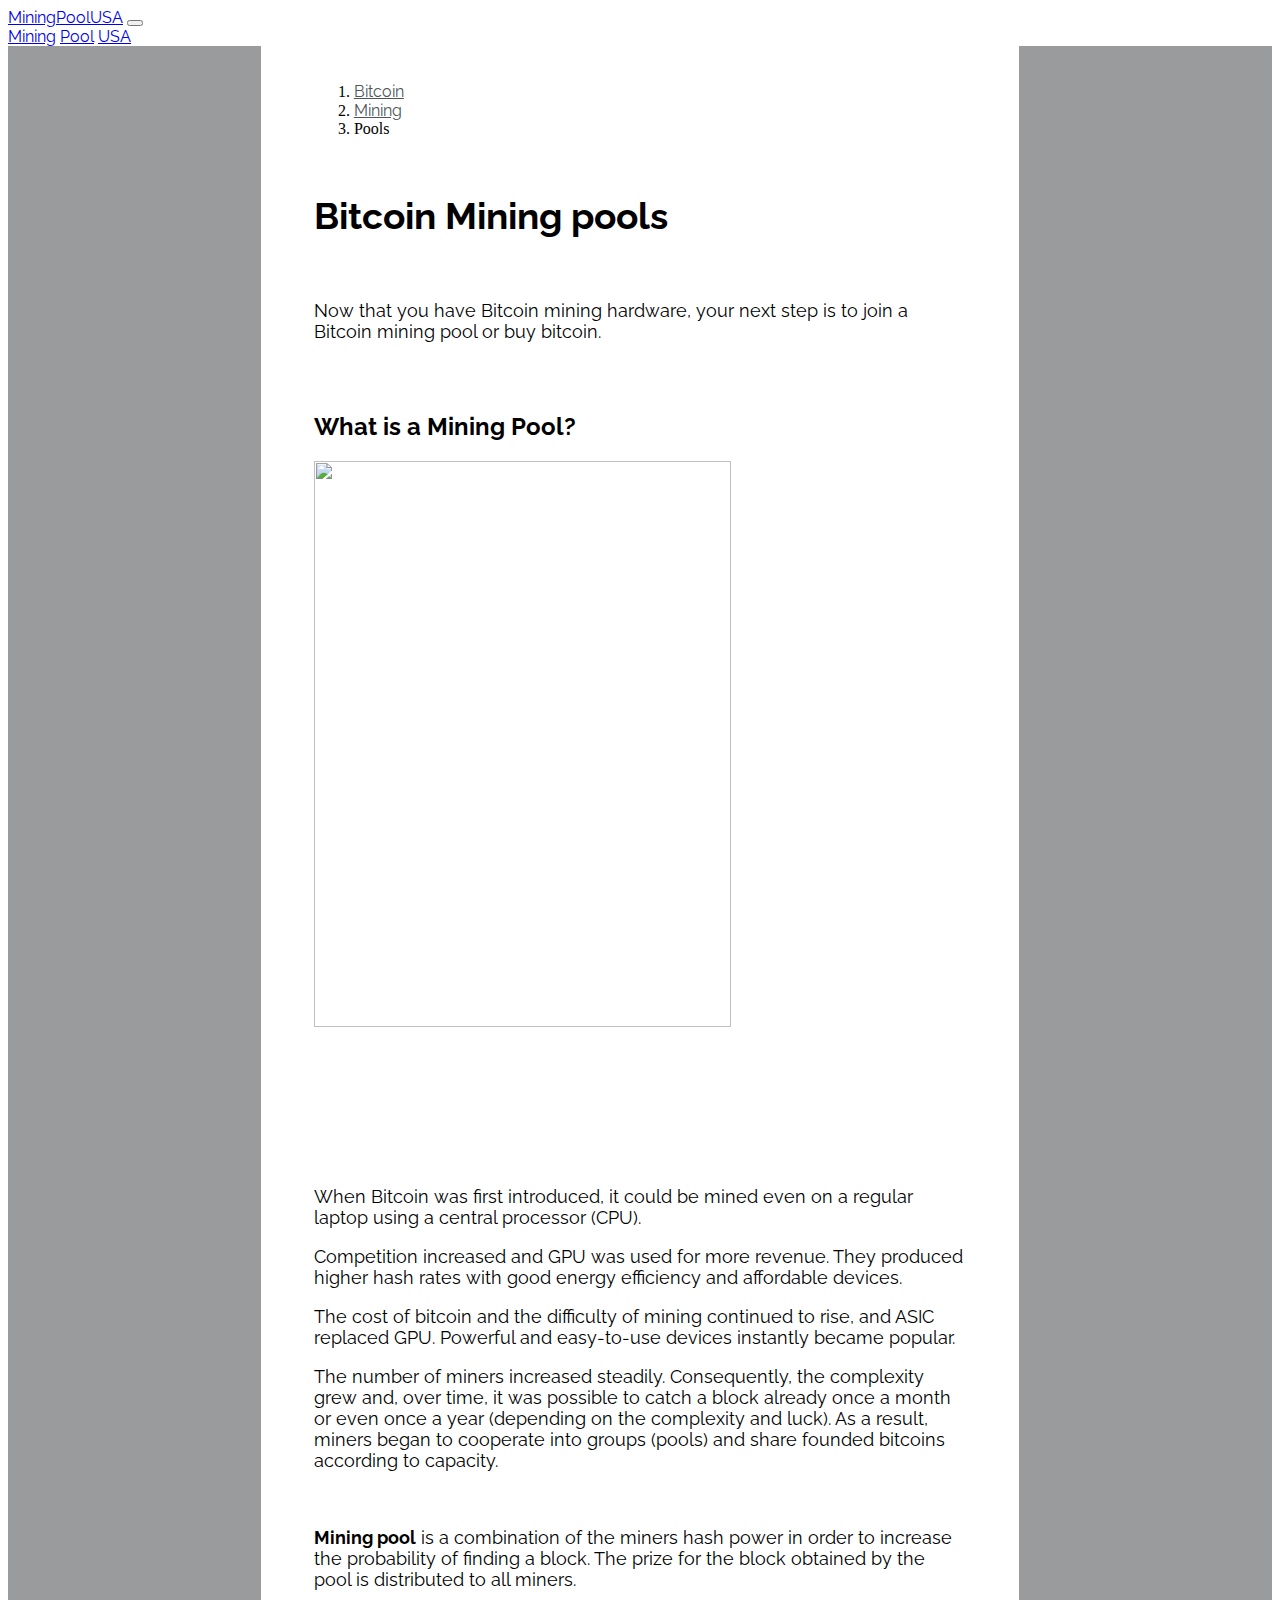
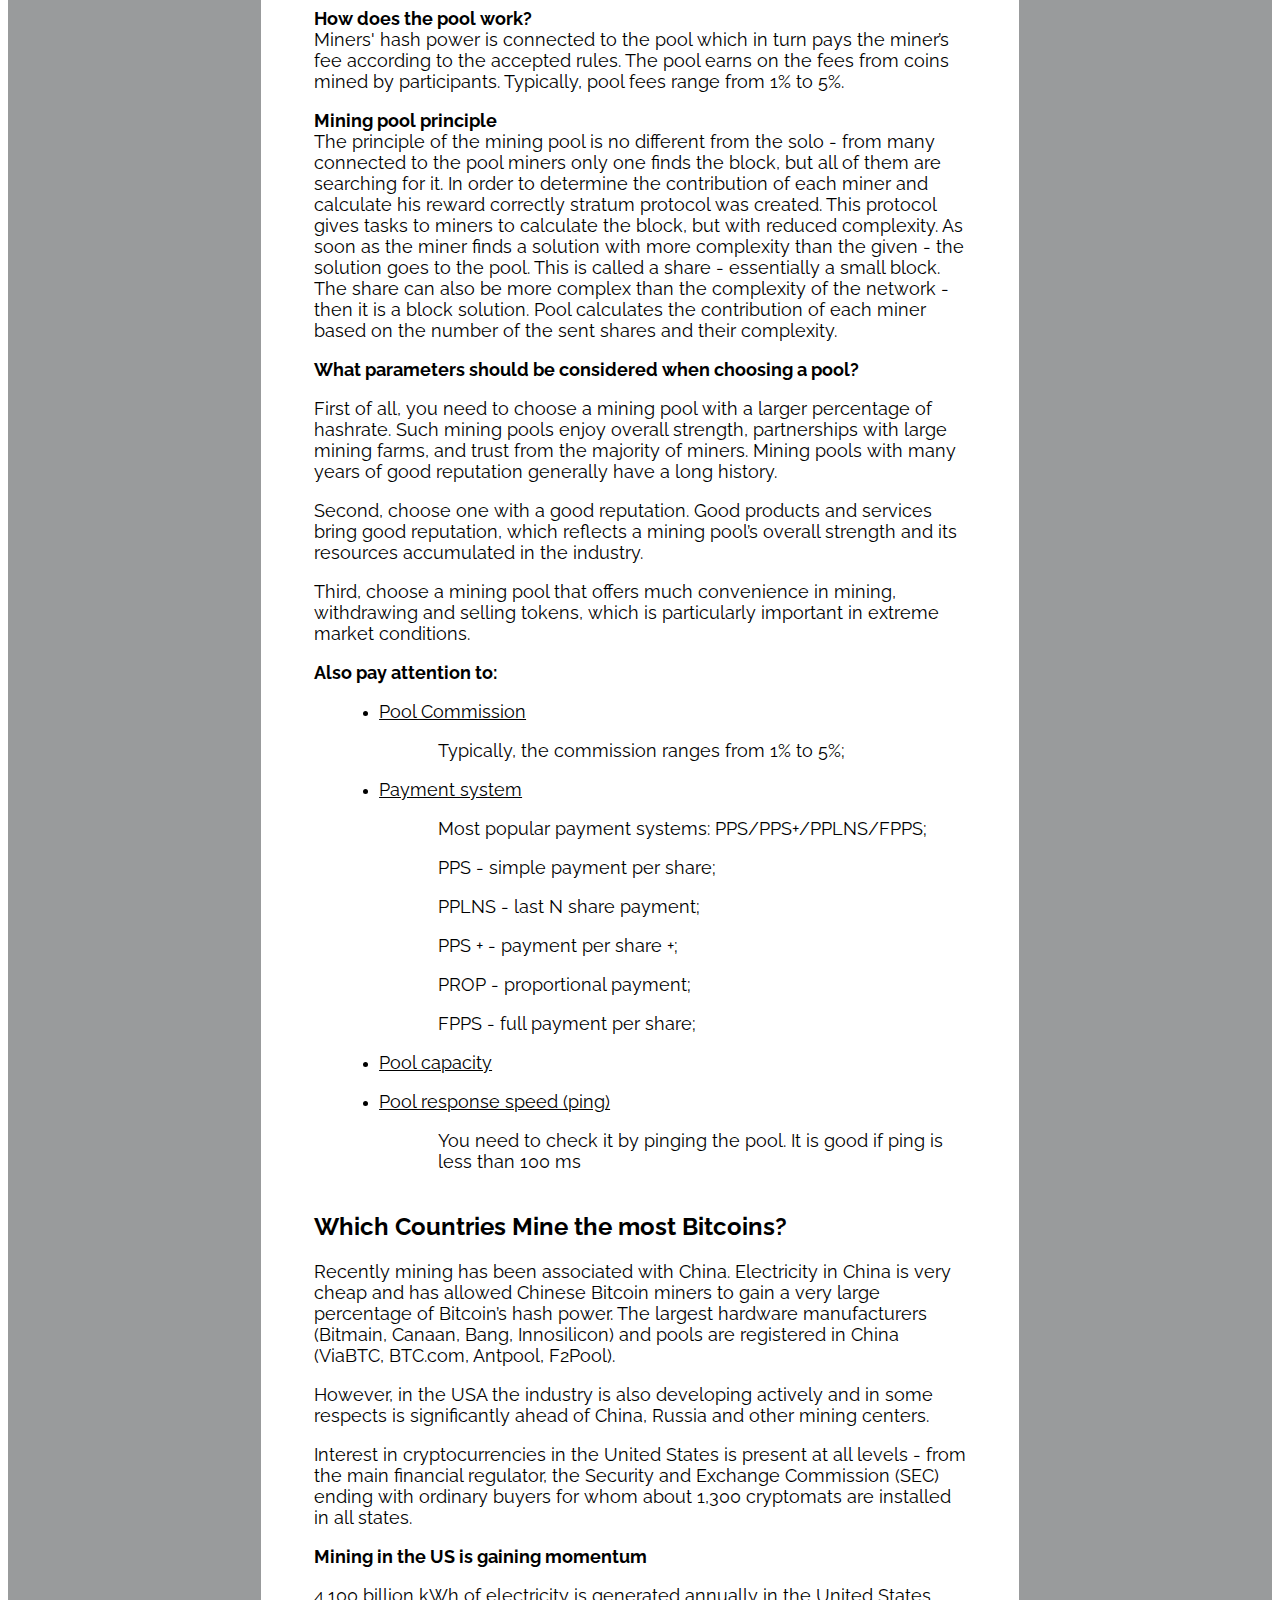
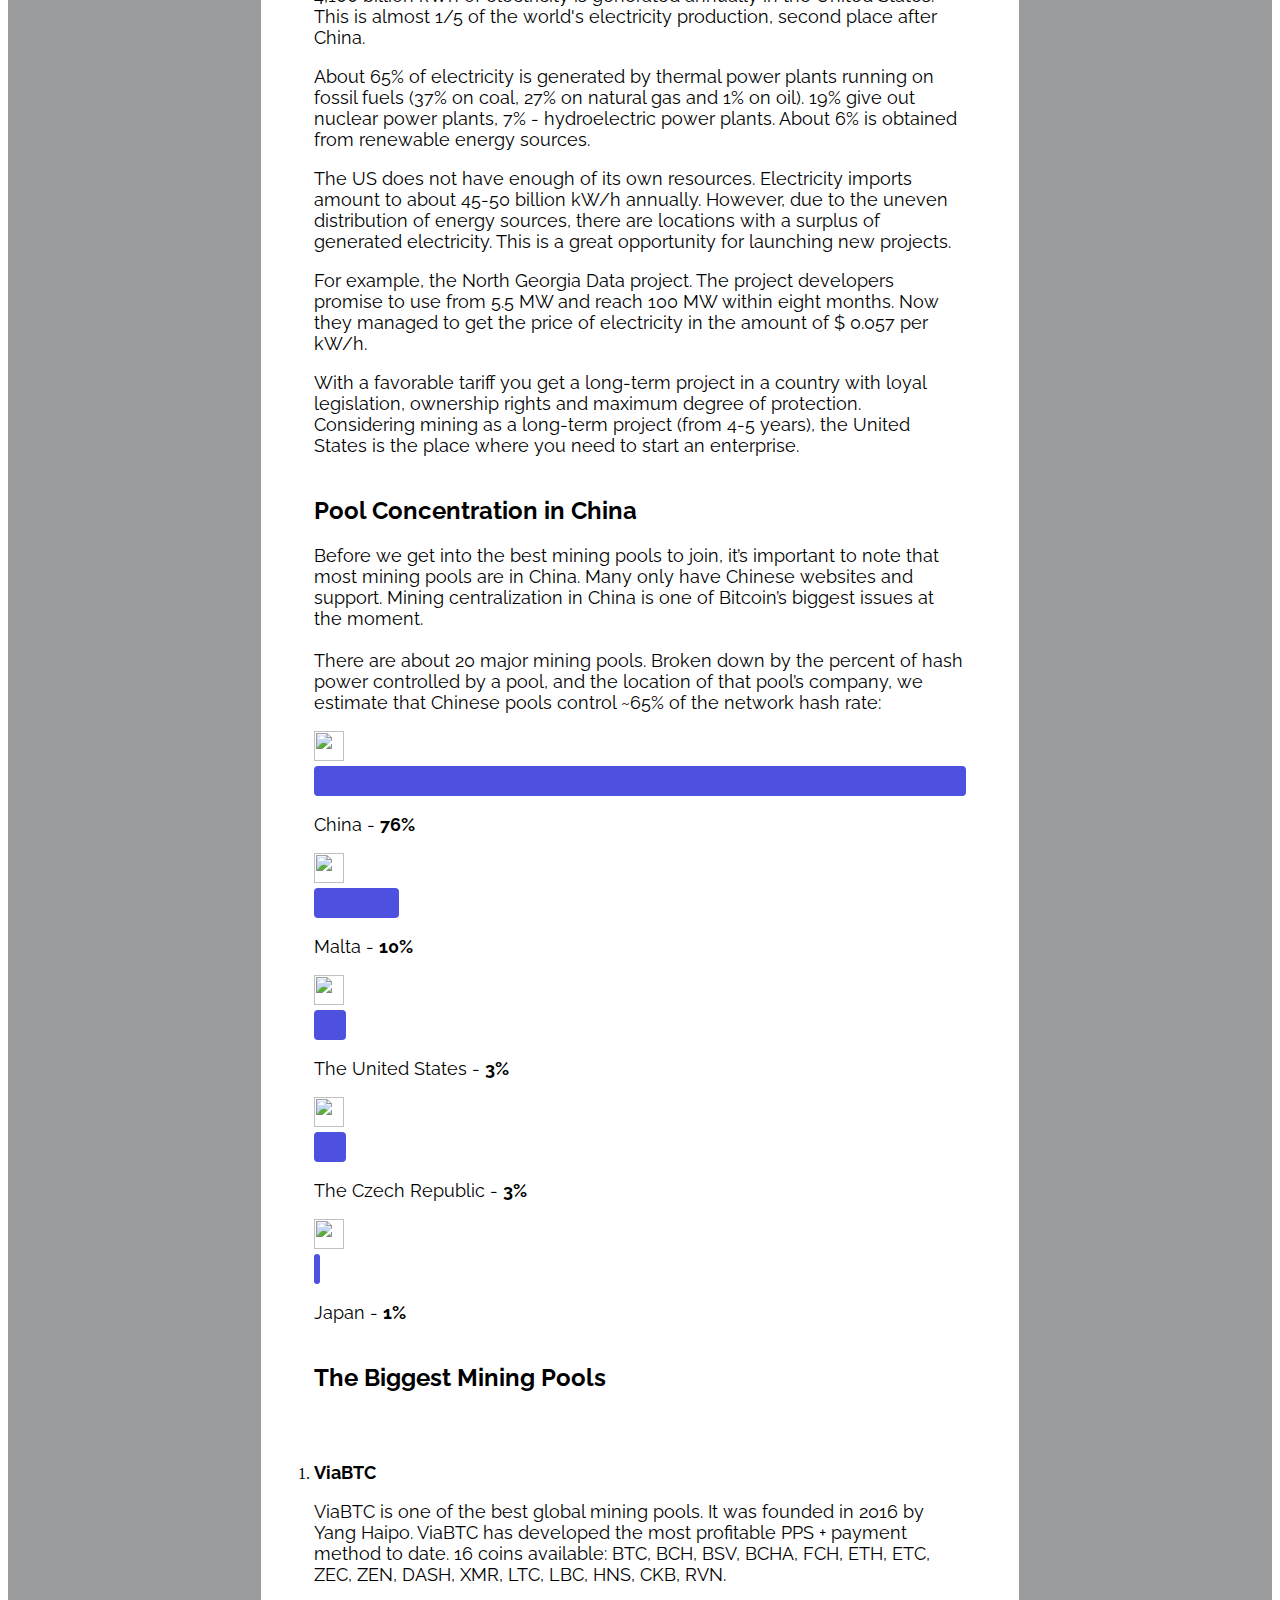
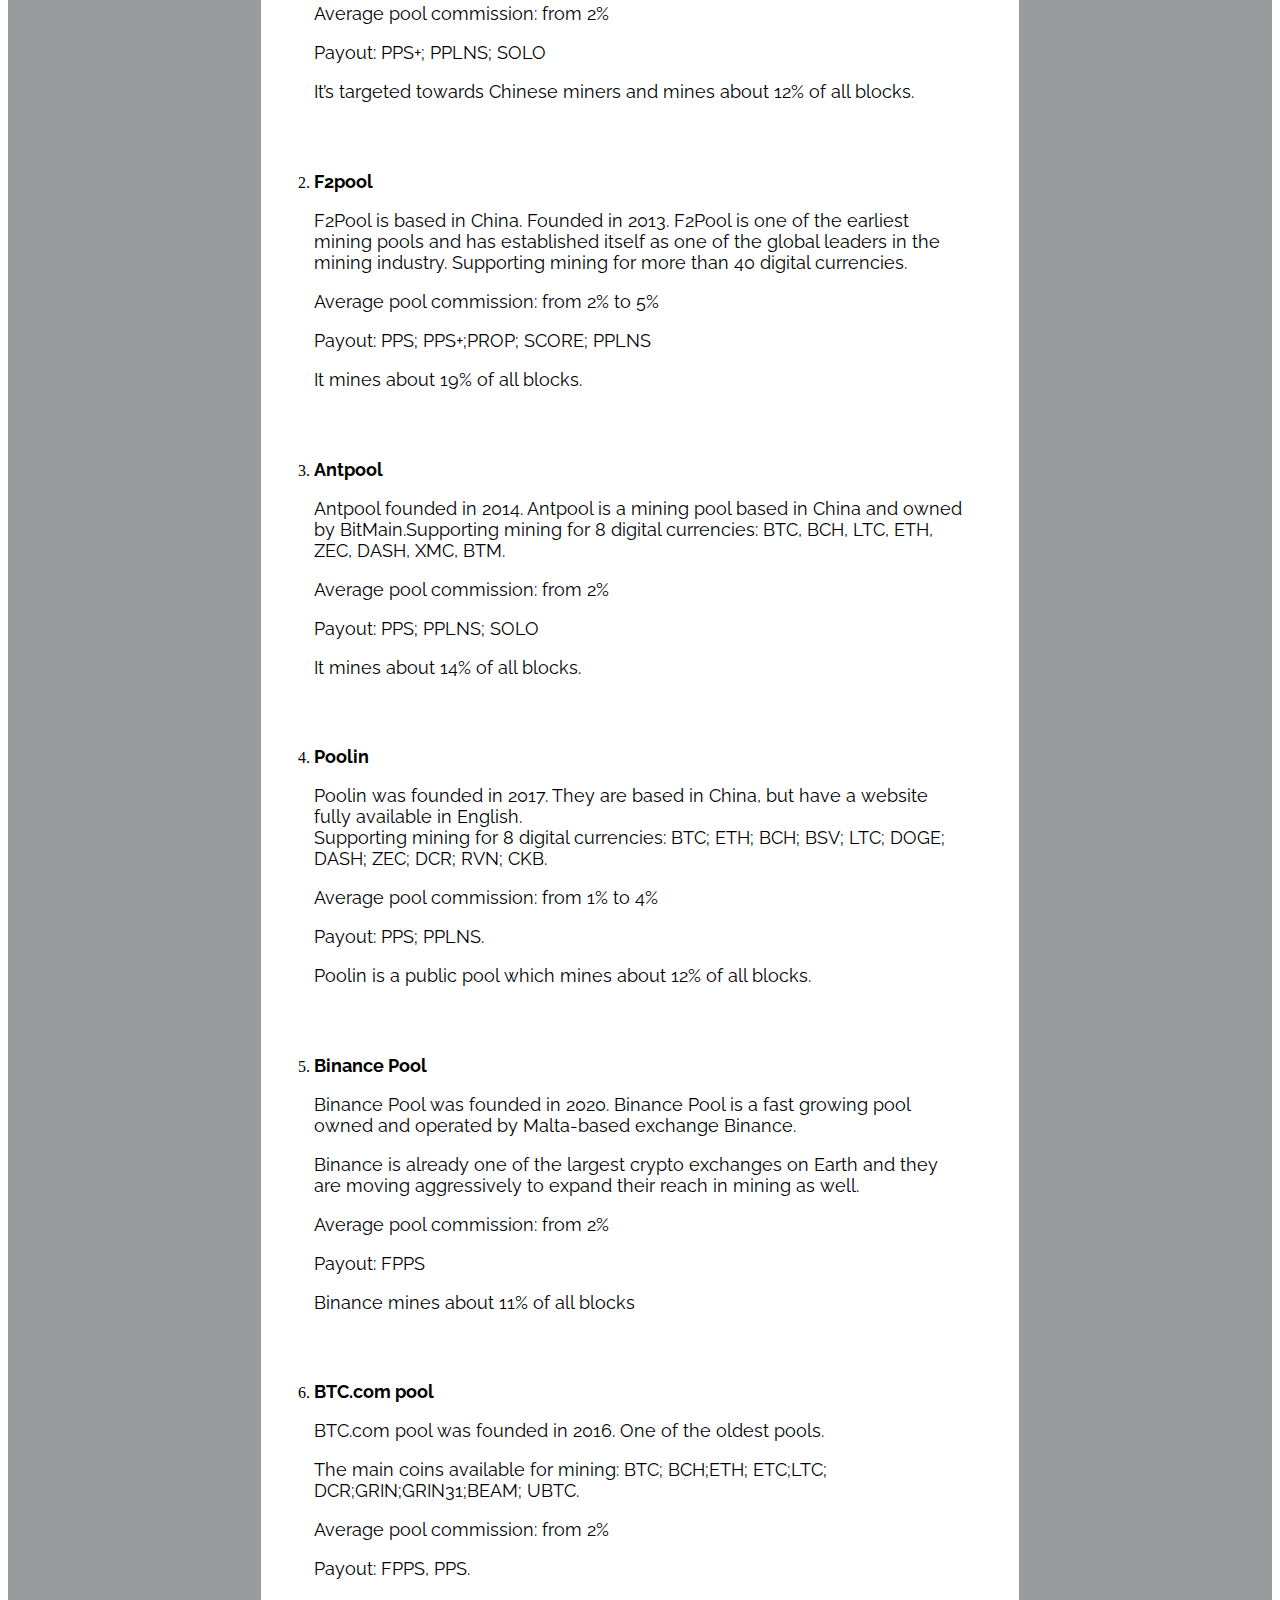
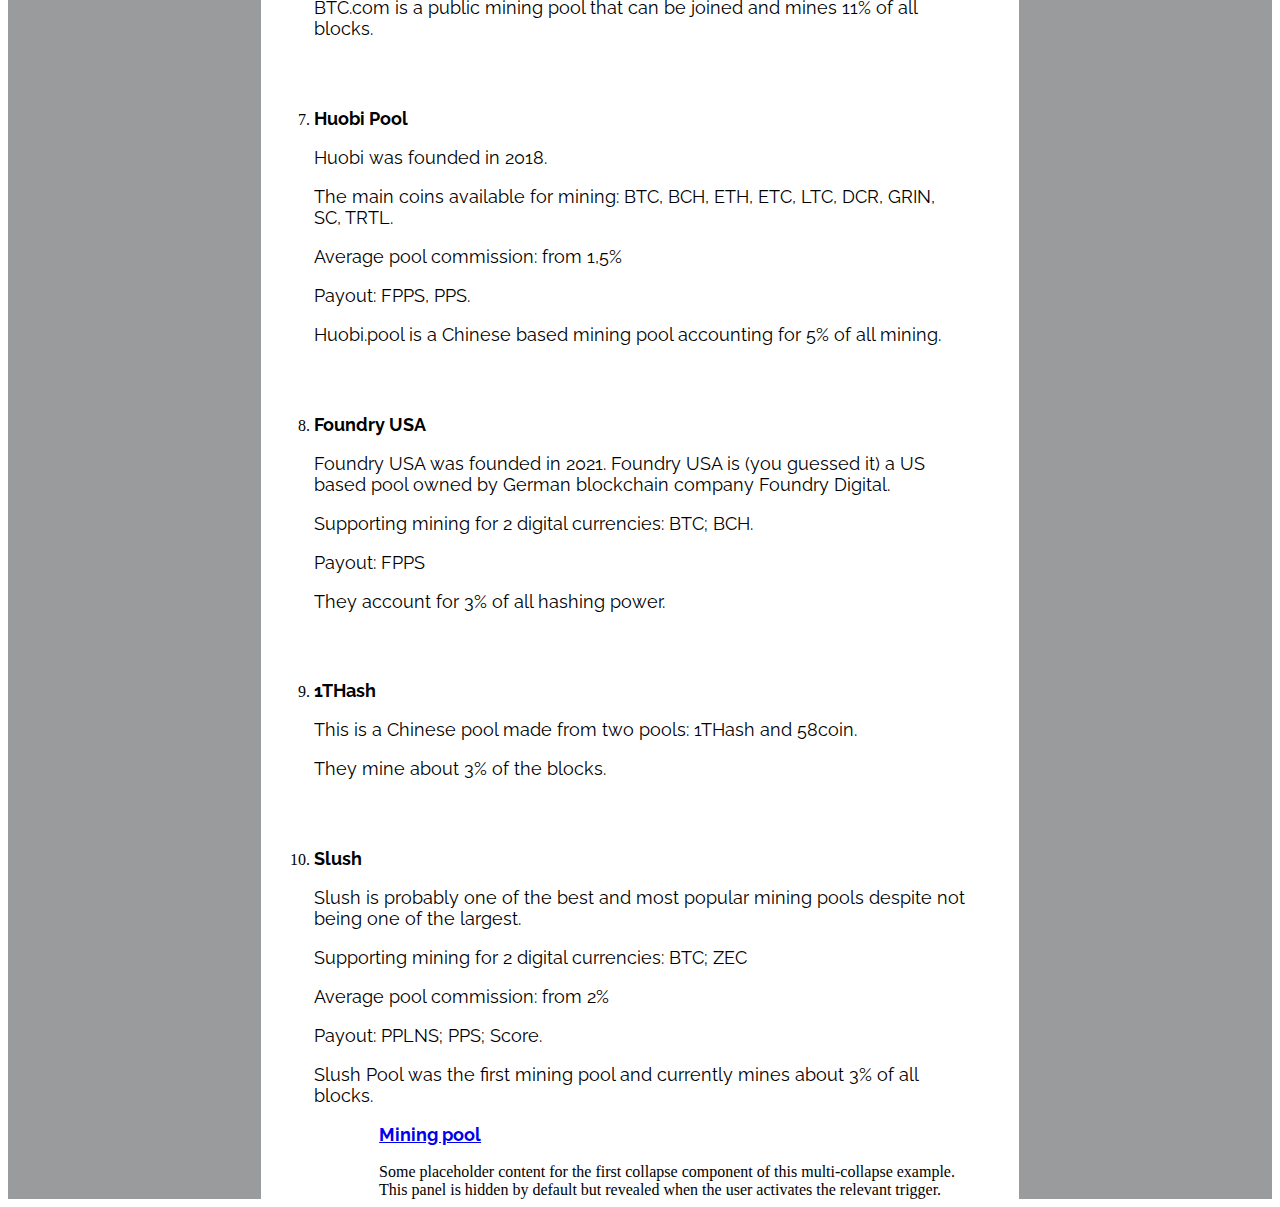
==== index.html @ 1d85d599 "first commit" ====
<html>
    <head> 
        <meta charset="utf-8"> 
        <meta http-equiv="X-UA-Compatible" content="IE=edge"> 
        <meta name="viewport" content="width=device-width, initial-scale=1"> 
        <link rel="canonical" href="https://www.buybitcoinworldwide.com/mining/pools/"> 
        <link rel="shortcut icon" href="/favicon.ico"> 
        <link href="https://cdn.jsdelivr.net/npm/bootstrap@5.0.0-beta3/dist/css/bootstrap.min.css" rel="stylesheet" integrity="sha384-eOJMYsd53ii+scO/bJGFsiCZc+5NDVN2yr8+0RDqr0Ql0h+rP48ckxlpbzKgwra6" crossorigin="anonymous">
        <!-- <link rel="preload" type="text/css" href="/css/proxima.css" as="style"> -->
        <!-- <link rel="preconnect" href="https://www.google-analytics.com">  -->
        <!-- <link rel="preconnect" href="https://www.googletagmanager.com/">  -->
        <title>9 Best Bitcoin Mining Pools: Legit Sites (2021 Companies)</title>
        <meta name="description" content="This is a complete guide to mining pools. Learn about the best mining pools and how they work in this in-depth post."> 
        <!-- <link rel="alternate" hreflang="en" href="/mining/pools/">  -->
        <link rel="stylesheet" type="text/css" href="css/style.css"> 
        <!-- <link rel="stylesheet" type="text/css" href="css/chart.css"> -->
        <script type="text/javascript">
          function get_data() {
            var req = new XMLHttpRequest();
            req.open('GET', 'https://www.btc.com/block?date=2021-05-17', false);
            req.send(null);
            if(req.status == 200) {
              var data = JSON.parse(req.responseText);
              alert(data);
            }
            document.getElementById("demo").innerHTML = data; 
          }
        </script> 
    </head>
    <body>
        
        <nav class="navbar navbar-expand-lg navbar-dark bg-dark">
            <div class="container navbar-wrapper">
              <a class="navbar-brand" href="#">MiningPoolUSA</a>
              <button class="navbar-toggler" type="button" data-bs-toggle="collapse" data-bs-target="#navbarNavAltMarkup" aria-controls="navbarNavAltMarkup" aria-expanded="false" aria-label="Toggle navigation">
                <span class="navbar-toggler-icon"></span>
              </button>
              <div class="collapse navbar-collapse" id="navbarNavAltMarkup">
                <div class="navbar-nav">
                  <a class="nav-link active" aria-current="page" href="#">Mining</a>
                  <a class="nav-link" href="#">Pool</a>
                  <a class="nav-link" href="#">USA</a>
                </div>
              </div>
            </div>
          </nav>
          <div class="main-wrapper">
          <div class="container content-wrapper">
              <div class="row">
                <nav aria-label="breadcrumb" class="main-breadcrumb">
                    <ol class="breadcrumb">
                      <li class="breadcrumb-item"><a href="#">Bitcoin</a></li>
                      <li class="breadcrumb-item"><a href="#">Mining</a></li>
                      <li class="breadcrumb-item active" aria-current="page">Pools</li>
                    </ol>
                  </nav>
              </div>
              <div class="row">
                  <div class="col-7">
                    <h1 id="main-h1">Bitcoin Mining pools</h1>
                    <p style="padding-top: 10px;" id="demo"></p>
                    <p style="padding-top: 10px;">Now that you have Bitcoin mining hardware, your next step is to join a Bitcoin mining pool or buy bitcoin.</p>
                    <h2 style="padding-top: 50px;">What is a Mining Pool?</h2>
                  </div>
                  <div class="col-5">
                    <img src="img/Vector-Smart-Object.webp"  width="80%" style="vertical-align: middle" alt="">
                  </div>
              </div>
              <div class="row">
                  <div class="col-12">

                      <p>When Bitcoin was first introduced, it could be mined even on a regular laptop using a central processor (CPU).</p>
                      <p>Competition increased and GPU was used for more revenue. They produced higher hash rates with good energy efficiency and affordable devices.</p>
                      <p>The cost of bitcoin and the difficulty of mining continued to rise, and ASIC replaced GPU. Powerful and easy-to-use devices instantly became popular.</p>
                      <p>The number of miners increased steadily. Consequently, the complexity grew and, over time, it was possible to catch a block already once a month or even once a year (depending on the complexity and luck). As a result, miners began to cooperate into groups (pools) and share founded bitcoins according to capacity. </p>  
                  </div>
              </div>

     <div class="row" style="padding-top: 20px;">
       <div class="col-12">
         <p><b>Mining pool</b> is a combination of the miners  hash power in order to increase the probability of finding a block. The prize for the block obtained by the pool is distributed to all miners.</p>
         <p><b>How does the pool work?</b><br> Miners' hash power is connected to the pool which in turn pays the miner’s fee according to the accepted rules.
          The pool earns on the fees from coins mined by participants. Typically, pool fees range from 1% to 5%.</p>
         <p><b>Mining pool principle</b><br>The principle of the mining pool is no different from the solo - from many connected to the pool miners only one finds the block, but all of them are searching for it. In order to determine the contribution of each miner and calculate his reward correctly stratum protocol was created. This protocol gives tasks to miners to calculate the block, but with reduced complexity. As soon as the miner finds a solution with more complexity than the given - the solution goes to the pool. This is called a share - essentially a small block. The share can also be more complex than the complexity of the network - then it is a block solution. Pool calculates the contribution of each miner based on the number of the sent shares and their complexity.</p>
        <p><b>What parameters should be considered when choosing a pool?</b></p>
        <p>First of all, you need to choose a mining pool with a larger percentage of hashrate. Such mining pools enjoy overall strength, partnerships with large mining farms, and trust from the majority of miners. Mining pools with many years of good reputation generally have a long history.</p>
        <p>Second, choose one with a good reputation. Good products and services bring good reputation, which reflects a mining pool’s overall strength and its resources accumulated in the industry.</p>
        <p>Third, choose a mining pool that offers much convenience in mining, withdrawing and selling tokens, which is particularly important in extreme market conditions.</p>
        <p><b>Аlso pay attention to:</b></p>
        <ul class="faq-1">
          <li>
            <p><u>Pool Commission</u></p>
            <p class="faq-answer">Typically, the commission ranges from 1% to 5%;</p>
          </li>
          <li>
            <p> <u>Payment system</u> </p>
            <p class="faq-answer">Most popular payment systems: PPS/PPS+/PPLNS/FPPS;</p>
            <p class="faq-answer">PPS - simple payment per share;</p>
            <p class="faq-answer">PPLNS - last N share payment;</p>
            <p class="faq-answer">PPS + - payment per share +;</p>
            <p class="faq-answer">PROP - proportional payment;</p>
            <p class="faq-answer">FPPS - full payment per share;</p>
          </li>
          <li>
            <p><u>Pool capacity</u></p>
          </li>
          <li>
            <p><u>Pool response speed (ping)</u></p>
            <p class="faq-answer"> You need to check it by pinging the pool. It is good if ping is less than 100 ms</p>
          </li>
        </ul>
      </div>
     </div>
     <div class="container">
      <div class="row">
        <h2>Which Countries Mine the most Bitcoins?</h2>
        <p>Recently mining has been associated with China.
          Electricity in China is very cheap and has allowed Chinese Bitcoin miners to gain a very large percentage of Bitcoin’s hash power.
          The largest hardware manufacturers (Bitmain, Canaan, Bang, Innosilicon) and pools are registered in China (ViaBTC, BTC.com, Antpool, F2Pool).</p>
        <p>However, in the USA the industry is also developing actively and in some respects is significantly ahead of China, Russia and other mining centers.</p>
        <p>Interest in cryptocurrencies in the United States is present at all levels - from the main financial regulator, the Security and Exchange Commission (SEC) ending with ordinary buyers for whom about 1,300 cryptomats are installed in all states.</p>
        <p><b>Mining in the US is gaining momentum</b></p>
        <p>4,100 billion kWh of electricity is generated annually in the United States. This is almost 1/5 of the world's electricity production, second place after China.</p>
        <p>About 65% of electricity is generated by thermal power plants running on fossil fuels (37% on coal, 27% on natural gas and 1% on oil). 19% give out nuclear power plants, 7% - hydroelectric power plants. About 6% is obtained from renewable energy sources.</p>
        <p>The US does not have enough of its own resources. Electricity imports amount to about 45-50 billion kW/h annually. However, due to the uneven distribution of energy sources, there are locations with a surplus of generated electricity. This is a great opportunity for launching new projects.</p>
        <p>For example, the North Georgia Data project. The project developers promise to use from 5.5 MW and reach 100 MW within eight months. Now they managed to get the price of electricity in the amount of $ 0.057 per kW/h.</p>
        <p>With a favorable tariff you get a long-term project in a country with loyal legislation, ownership rights and maximum degree of protection. Considering mining as a long-term project (from 4-5 years), the United States is the place where you need to start an enterprise.</p>
      </div>
    </div>
     <div class="row">
      <h2>Pool Concentration in China</h2>
                  <p>Before we get into the best mining pools to join, it’s important to note that most mining pools are in China. Many only have Chinese websites and support. Mining centralization in China is one of Bitcoin’s biggest issues at the moment.
                      <br><br>
                      There are about 20 major mining pools. Broken down by the percent of hash power controlled by a pool, and the location of that pool’s company, we estimate that Chinese pools control ~65% of the network hash rate:  
        <div class="container pool-location-chart" >
        <div class="row chart-row">
            <div class="col-1"><img src="img/china.svg" alt=""></div>
            <div class="col-9"  ></div>
            <div class="col-2"><p>China - <b>76%</b></p></div>
        </div>
        <div class="row  chart-row">
          <div class="col-1"><img src="img/malta.svg" alt=""></div>
          <div class="col-9 ch-w-10"  ></div>
          <div class="col-2"><p>Malta - <b>10%</b></p></div>
      </div>
      <div class="row  chart-row">
          <div class="col-1"><img src="img/united-states.svg" alt=""></div>
          <div class="col-9  ch-w-3"  ></div>
          <div class="col-4"><p>The United States - <b>3%</b></p></div>
      </div>
      <div class="row  chart-row">
          <div class="col-1"><img src="img/czech-republic.svg" alt=""></div>
          <div class="col-9  ch-w-3"  ></div>
          <div class="col-4"><p>The Czech Republic - <b>3%</b></p></div>
      </div>
      <div class="row  chart-row">
          <div class="col-1"><img id="inc-flag" src="img/japan.svg" alt=""></div>
          <div class="col-9  ch-w-1"  ></div>
          <div class="col-2"><p>Japan - <b>1%</b></p></div>
      </div>
      </div>
    </div>
    <div class="container all-pools">
      <div class="row">
        <div class="col-12">
          <h2>The Biggest Mining Pools</h2>
          <ul>
            <li class="via_pool">
              <p><b>ViaBTC</b></p>
              <p>ViaBTC is one of the best global mining pools. It was founded in 2016 by Yang Haipo. ViaBTC has developed the most profitable PPS + payment method to date. 16 coins available: BTC, BCH, BSV, BCHA, FCH, ETH, ETC, ZEC, ZEN, DASH, XMR, LTC, LBC, HNS, CKB, RVN.</p>
              <p>Average pool commission: from 2%</p>
              <p>Payout: PPS+; PPLNS; SOLO</p>
              <p>It’s targeted towards Chinese miners and mines about 12% of all blocks.</p>
            </li>
            <li class="f2_pool"> 
              <p><b>F2pool</b></p>
              <p>F2Pool is based in China. Founded in 2013. F2Pool is one of the earliest mining pools and has established itself as one of the global leaders in the mining industry. Supporting mining for more than 40 digital currencies. </p>
              <p>Average pool commission: from 2% to 5%</p>
              <p>Payout: PPS; PPS+;PROP; SCORE; PPLNS</p>
              <p>It mines about 19% of all blocks.</p>
            </li>
            <li class="ant_pool">
              <p><b>Antpool</b></p>
              <p>Antpool founded in 2014.  Antpool is a mining pool based in China and owned by BitMain.Supporting mining for 8 digital currencies: BTC, BCH, LTC, ETH, ZEC, DASH, XMC, BTM. </p>
              <p>Average pool commission: from 2%</p>
              <p>Payout: PPS; PPLNS; SOLO</p>
              <p>It mines about 14% of all blocks.</p>
            </li>
            <li class="poolin_pool">
              <p><b>Poolin </b></p>
              <p>Poolin was founded in 2017. They are based in China, but have a website fully available in English.<br>Supporting mining for 8 digital currencies: BTC; ETH; BCH; BSV; LTC; DOGE; DASH; ZEC; DCR; RVN; CKB.</p>
              <p>Average pool commission: from 1% to 4%</p>
              <p>Payout: PPS; PPLNS.</p>
              <p>Poolin is a public pool which mines about 12% of all blocks.</p>
            </li>
          <li class="binance_pool">
              <p><b>Binance Pool </b></p>
              <p>Binance Pool was founded in 2020. Binance Pool is a fast growing pool owned and operated by Malta-based exchange Binance.</p>
              <p>Binance is already one of the largest crypto exchanges on Earth and they are moving aggressively to expand their reach in mining as well.</p>
              <p>Average pool commission: from 2%</p>
              <p>Payout: FPPS</p>
              <p>Binance mines about 11% of all blocks</p>
            </li>
            <li class="btcom_pool">
              <p><b>BTC.com pool</b></p>
              <p>BTC.com pool was founded in 2016. One of the oldest pools.</p>
              <p>The main coins available for mining: BTC; BCH;ETH; ETC;LTC; DCR;GRIN;GRIN31;BEAM; UBTC.</p>
              <p>Average pool commission: from 2%</p>
              <p>Payout: FPPS, PPS.</p>
              <p>BTC.com is a public mining pool that can be joined and mines 11% of all blocks.</p>
            </li>
            <li class="huobi_pool">
              <p><b>Huobi Pool </b></p>
              <p>Huobi was founded in 2018.</p>
              <p>The main coins available for mining:  BTC, BCH, ETH, ETC, LTC,  DCR,  GRIN, SC, TRTL.</p>
              <p>Average pool commission: from 1,5%</p>
              <p>Payout: FPPS, PPS.</p>
              <p>Huobi.pool is a Chinese based mining pool accounting for 5% of all mining.</p>
            </li>
            <li class="foundary_pool">
              <p><b>Foundry USA</b></p>
              <p>Foundry USA was founded in 2021.  Foundry USA is (you guessed it) a US based pool owned by German blockchain company Foundry Digital.</p>
              <p>Supporting mining for 2 digital currencies: BTC; BCH.</p>
              <p>Payout: FPPS</p>
              <p>They account for 3% of all hashing power.</p>
            </li>
            <li class="1thash_pool">
              <p><b>1THash </b></p>
              <p>This is a Chinese pool made from two pools: 1THash and 58coin.</p>
              <p>They mine about 3% of the blocks.</p>
            </li>
            <li class="slash_pool">
              <p><b>Slush </b></p>
              <p>Slush is probably one of the best and most popular mining pools despite not being one of the largest.</p>
              <p>Supporting mining for 2 digital currencies: BTC; ZEC</p>
              <p>Average pool commission: from 2%</p>
              <p>Payout: PPLNS; PPS; Score.</p>
              <p>Slush Pool was the first mining pool and currently mines about 3% of all blocks.</p>
            </li>
          </ul>
        </div>
      </div>
    </div>

     <div class="container">
      <div class="row faq-1">
          <p>
              <a class="toggler text-left" style="width: 100%;"  data-bs-toggle="collapse" href="#multiCollapseExample1" role="button" aria-expanded="false" aria-controls="multiCollapseExample1"><b>Mining pool</b></a>
            </p>
            <div class="row">
              <div class="col">
                <div class="collapse multi-collapse" id="multiCollapseExample1">
                  <div class="card card-body">
                    Some placeholder content for the first collapse component of this multi-collapse example. This panel is hidden by default but revealed when the user activates the relevant trigger.
                  </div>
                </div>
              </div>
            </div>
      </div>
  </div>
          </div>
        </div>
        <script src="https://cdn.jsdelivr.net/npm/bootstrap@5.0.0-beta3/dist/js/bootstrap.bundle.min.js" integrity="sha384-JEW9xMcG8R+pH31jmWH6WWP0WintQrMb4s7ZOdauHnUtxwoG2vI5DkLtS3qm9Ekf" crossorigin="anonymous"></script>
    </body>
</html>
---- css/style.css ----
@font-face {
    font-family: Raleway; /* Имя шрифта */
    src: url(/fonts/Raleway-VariableFont_wght.ttf); /* Путь к файлу со шрифтом */
   }
   h1, h2, h3, a, p  {
    font-family: Raleway;
   }
h2 {
    padding-top: 20px;
}
.content-wrapper p {
	font-size: 18px;
}
.main-wrapper {
    background-color: #999b9c;
    padding-left: 20%;
    padding-right: 20%;
}
#main-h1 {
	font-size: 2.3rem;
}
.content-wrapper {
    padding-left: 7%;
    padding-right: 7%;
    background-color: white;
}
.main-breadcrumb {
    padding-top: 20px;
    padding-bottom: 15px;
}
.breadcrumb-item > a {
    color: #4f565a
}
.chart-row{
    margin-bottom: 10px;
}

.ch-w-10 {
    width: 13%;
}
.ch-w-3 {
    width: 5%;
}
.ch-w-1 {
    width: 1%;
}
.all-pools li {
	padding-top: 5%;
	list-style: decimal;
}
.chart-row .col-9 {
    border-radius: 4px;
    height: 30px;
    background-color: #4e50df;
    margin-top: 5px;
}
.chart-row img {
    width: 30px;
}

.faq-1 .toggler a {
	text-decoration: none;
	color: black;

}
.faq-1{
	margin-left: 10%;
}

.faq-1 .faq-answer {
	margin-left: 10%;
}
@import url(https://fonts.googleapis.com/css?family=Ubuntu:400,700);
* {
  -webkit-box-sizing: border-box;
  -moz-box-sizing: border-box;
  box-sizing: border-box;  
}

ul {
	margin: 0;
	padding-left: 0;
}

.titular {
display: block;
line-height: 60px;
margin: 0;
text-align: center;
border-top-left-radius: 5px;
border-top-right-radius: 5px;
}
.horizontal-list {
	margin: 0;
	padding: 0;
	list-style-type: none;
}
	.horizontal-list li {
		float: left;
	}
		.block {
			margin: 25px 25px 0 0;
			background: #394264;
			border-radius: 5px;
      float: left;
      width: 300px;
      overflow: hidden;
		}
		/******************************************** LEFT CONTAINER *****************************************/
		.left-container {}
			.menu-box {
				height: 360px;
			}

			.donut-chart-block {
				overflow: hidden;
			}
				.donut-chart-block .titular {
					padding: 10px 0;
				}
				.os-percentages li {
					width: 75px;
					border-left: 1px solid #394264;
					text-align: center;					
					background: #50597b;
				}
					.os {
						margin: 0;
						padding: 10px 0 5px;
						font-size: 15px;		
					}
						.os.ios {
							border-top: 4px solid #e64c65;
						}
						.os.mac {
							border-top: 4px solid #11a8ab;
						}
						.os.linux {
							border-top: 4px solid #fcb150;
						}
						.os.win {
							border-top: 4px solid #4fc4f6;
						}
					.os-percentage {
						margin: 0;
						padding: 0 0 15px 10px;
						font-size: 25px;
					}
			.line-chart-block, .bar-chart-block {
				height: 400px;
			}
				.line-chart {
					height: 200px;
					background: #11a8ab;
				}
				.time-lenght {
					padding-top: 22px;
					padding-left: 38px;
          overflow: hidden;
				}
					.time-lenght-btn {
						display: block;
						width: 70px;
						line-height: 32px;
						background: #50597b;
						border-radius: 5px;
						font-size: 14px;
						text-align: center;
						margin-right: 5px;
						-webkit-transition: background .3s;
						transition: background .3s;
					}
						.time-lenght-btn:hover {
							text-decoration: none;
							background: #e64c65;
						}
				.month-data {
					padding-top: 28px;
				}
					.month-data p {
						display: inline-block;
						margin: 0;
						padding: 0 25px 15px;            
						font-size: 16px;
					}
						.month-data p:last-child {
							padding: 0 25px;
              float: right;
							font-size: 15px;
						}
						.increment {
							color: #e64c65;
						}

/******************************************
GRAFICO CIRCULAR PIE CHART
******************************************/
.donut-chart {
  position: relative;
	width: 200px;
  height: 200px;
	margin: 0 auto 2rem;
	border-radius: 100%
 }
p.center-date {
  background: #394264;
  position: absolute;
  text-align: center;
	font-size: 28px;
  top:0;left:0;bottom:0;right:0;
  width: 130px;
  height: 130px;
  margin: auto;
  border-radius: 50%;
  line-height: 35px;
  padding: 15% 0 0;
}
.center-date span.scnd-font-color {
 line-height: 0; 
}
.recorte {
    border-radius: 50%;
    clip: rect(0px, 200px, 200px, 100px);
    height: 100%;
    position: absolute;
    width: 100%;
  }
.quesito {
    border-radius: 50%;
    clip: rect(0px, 100px, 300px, 0px);
    height: 100%;
    position: absolute;
    width: 100%;
    font-family: monospace;
    font-size: 1.5rem;
  }
#porcion1 {
    transform: rotate(0deg);
  }

#porcion1 .quesito {
    background-color: #E64C65;
    transform: rotate(76deg);
  }
#porcion2 {
    transform: rotate(76deg);
  }
#porcion2 .quesito {
    background-color: #11A8AB;
    transform: rotate(140deg);
  }
#porcion3 {
    transform: rotate(215deg);
  }
#porcion3 .quesito {
    background-color: #4FC4F6;
    transform: rotate(113deg);
  }
#porcionFin {
    transform:rotate(-32deg);
  }
#porcionFin .quesito {
    background-color: #FCB150;
    transform: rotate(32deg);
  }
.nota-final {
  clear: both;
  color: #4FC4F6;
  font-size: 1rem;
  padding: 2rem 0;
}
.nota-final strong {
  color: #E64C65;
}
.nota-final a {
  color: #FCB150;
  font-size: inherit;
}
---- css/chart.css ----
body {
  overflow: hidden;
  font-size: 16px; }

.chart-wrapper {
  width: 100%;
  height: 100%;
  background-color: #0d0d0d;
  position: absolute; }

path {
  stroke: #0d0d0d;
  /* stroke-width: 5px; */
  cursor: pointer;
  transition: fill 250ms; }
  path:hover {
    /* stroke-width: 10px; */
    fill: #fff; }

text {
  font-size: .8em;
  text-transform: uppercase;
  letter-spacing: .5px; }

polyline {
  fill: none;
  stroke: #fff;
  stroke-width: 2px;
  stroke-dasharray: 5px; }

button {
  position: absolute;
  top: 20px;
  left: 20px;
  text-transform: uppercase;
  cursor: pointer;
  padding: 5px 10px;
  outline: none;
  font-size: .6em;
  background-color: transparent;
  color: #fff;
  border: 1px solid #fff;
  letter-spacing: 1px;
  transition: all 250ms; }
  button:hover {
    background-color: #fff;
    color: #0d0d0d;
    box-shadow: 0 0 2px #fff; }
  button:active {
    opacity: 0.5; }

/*# sourceMappingURL=chart.css.map */
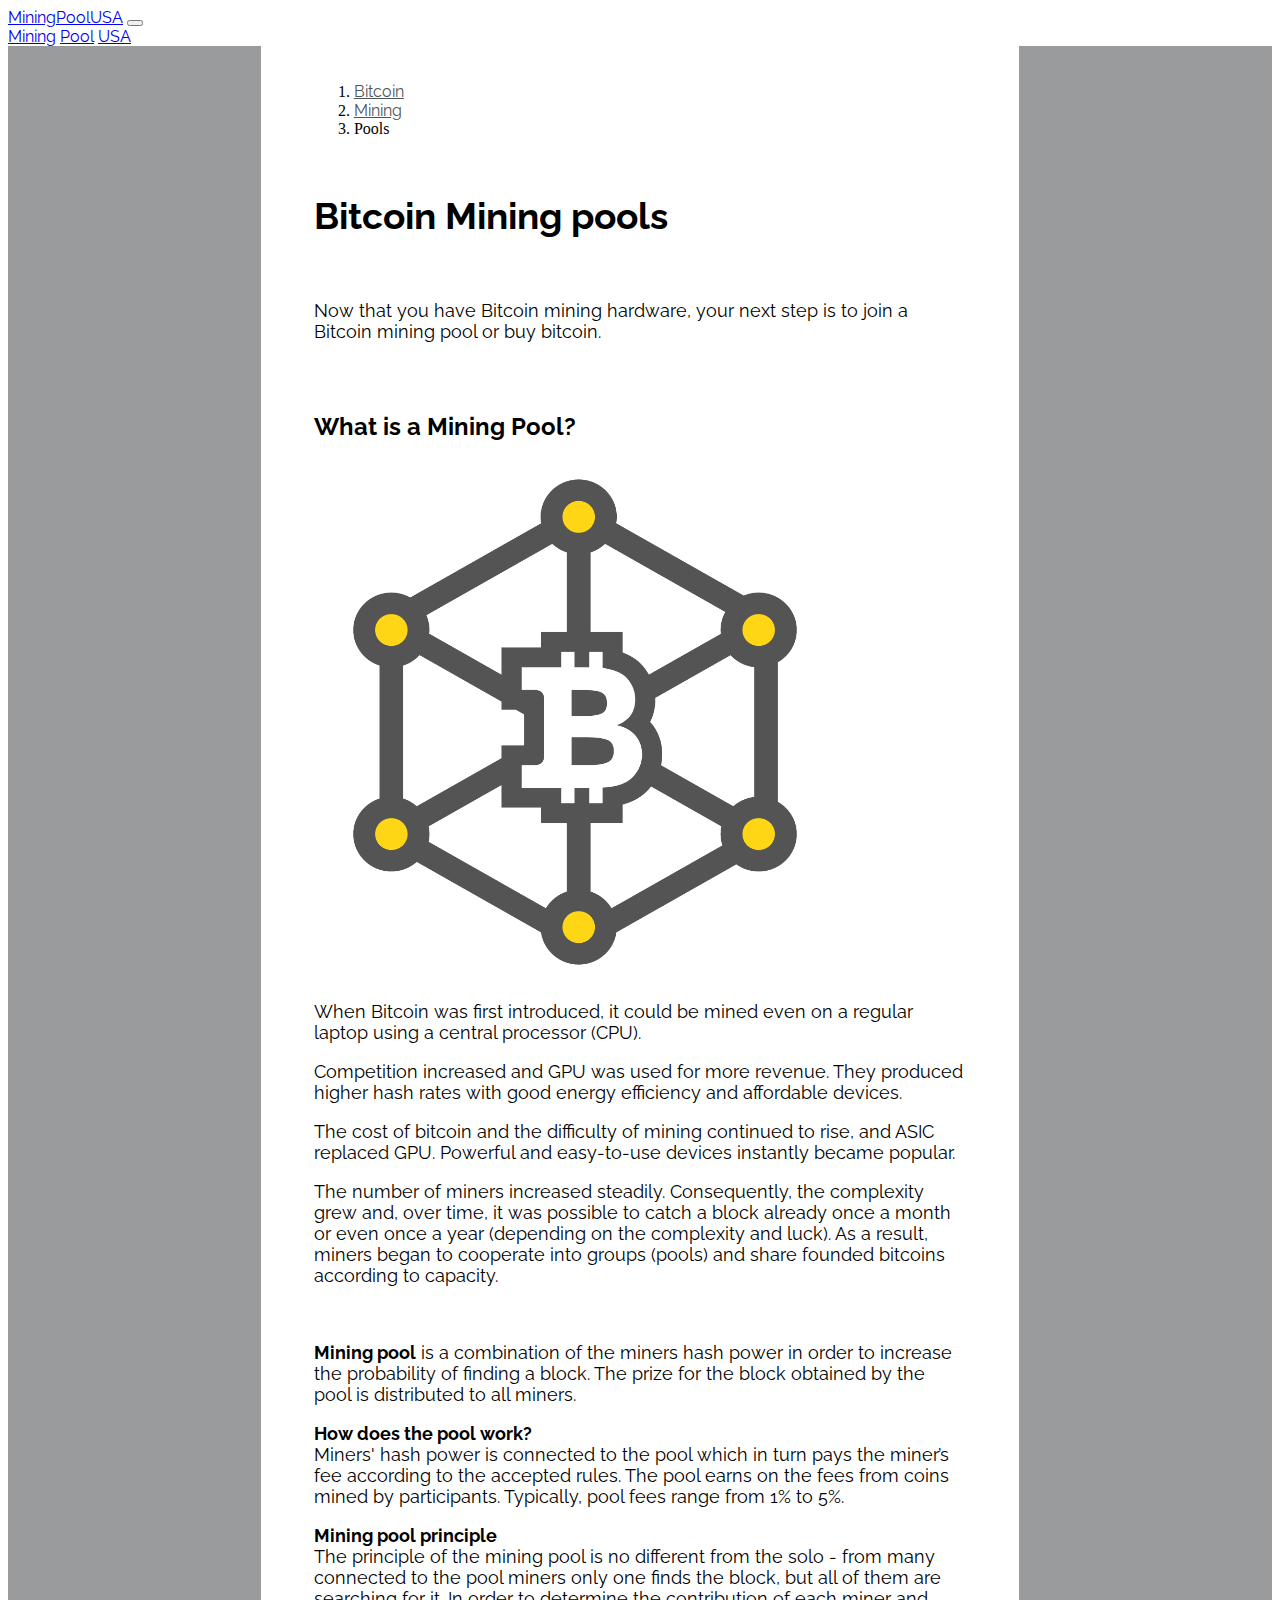
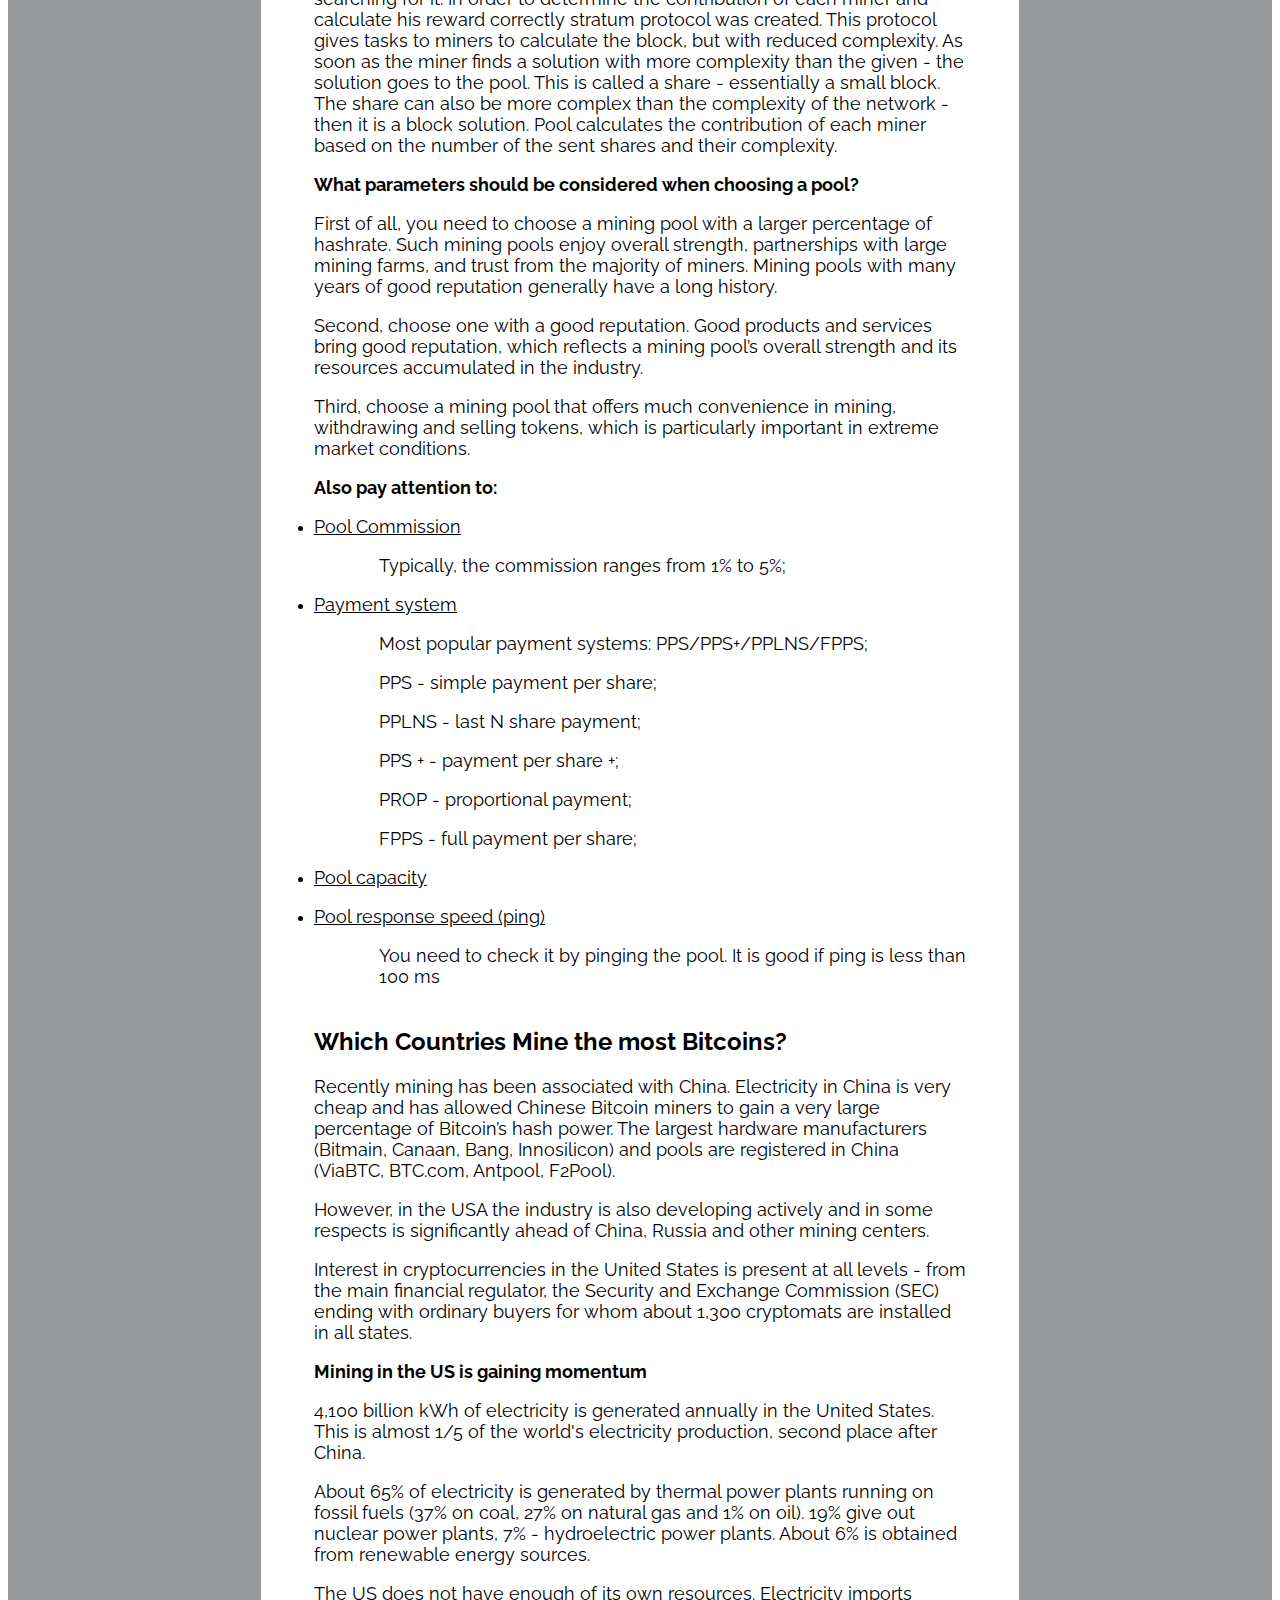
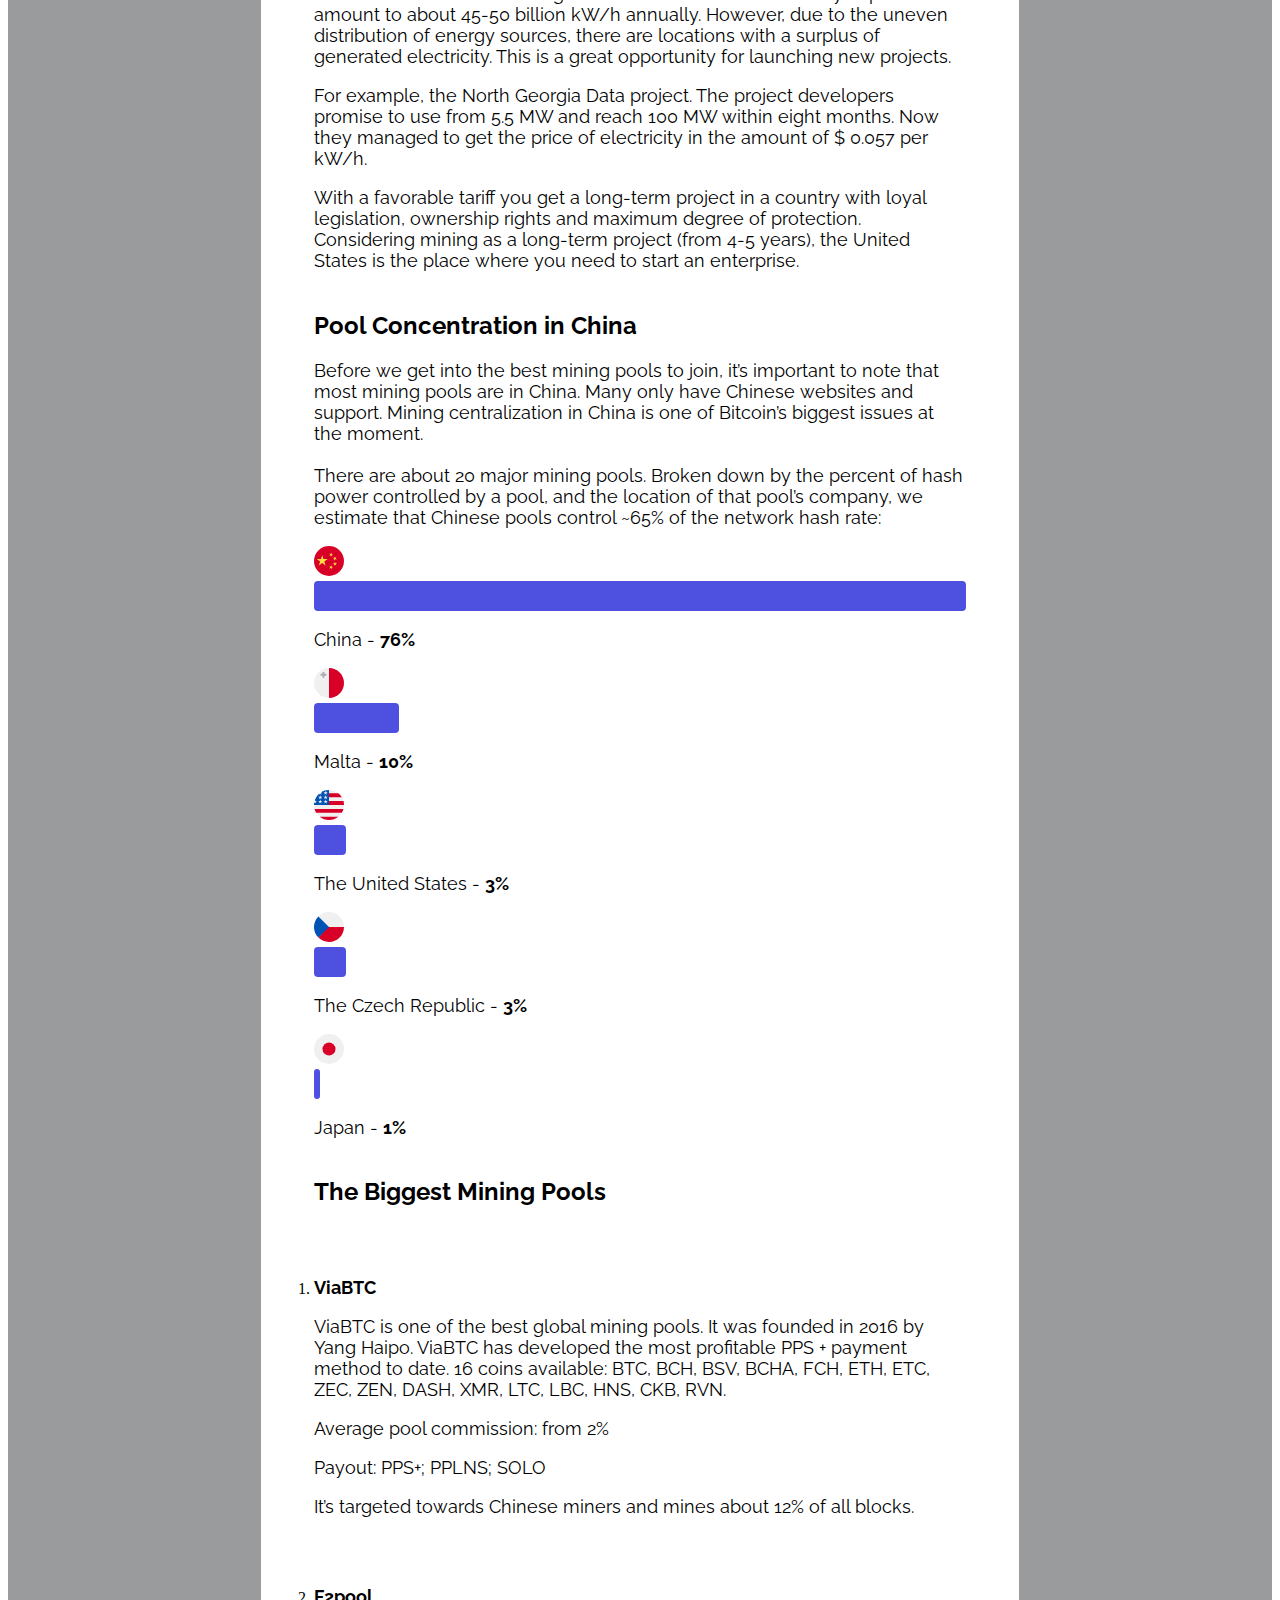
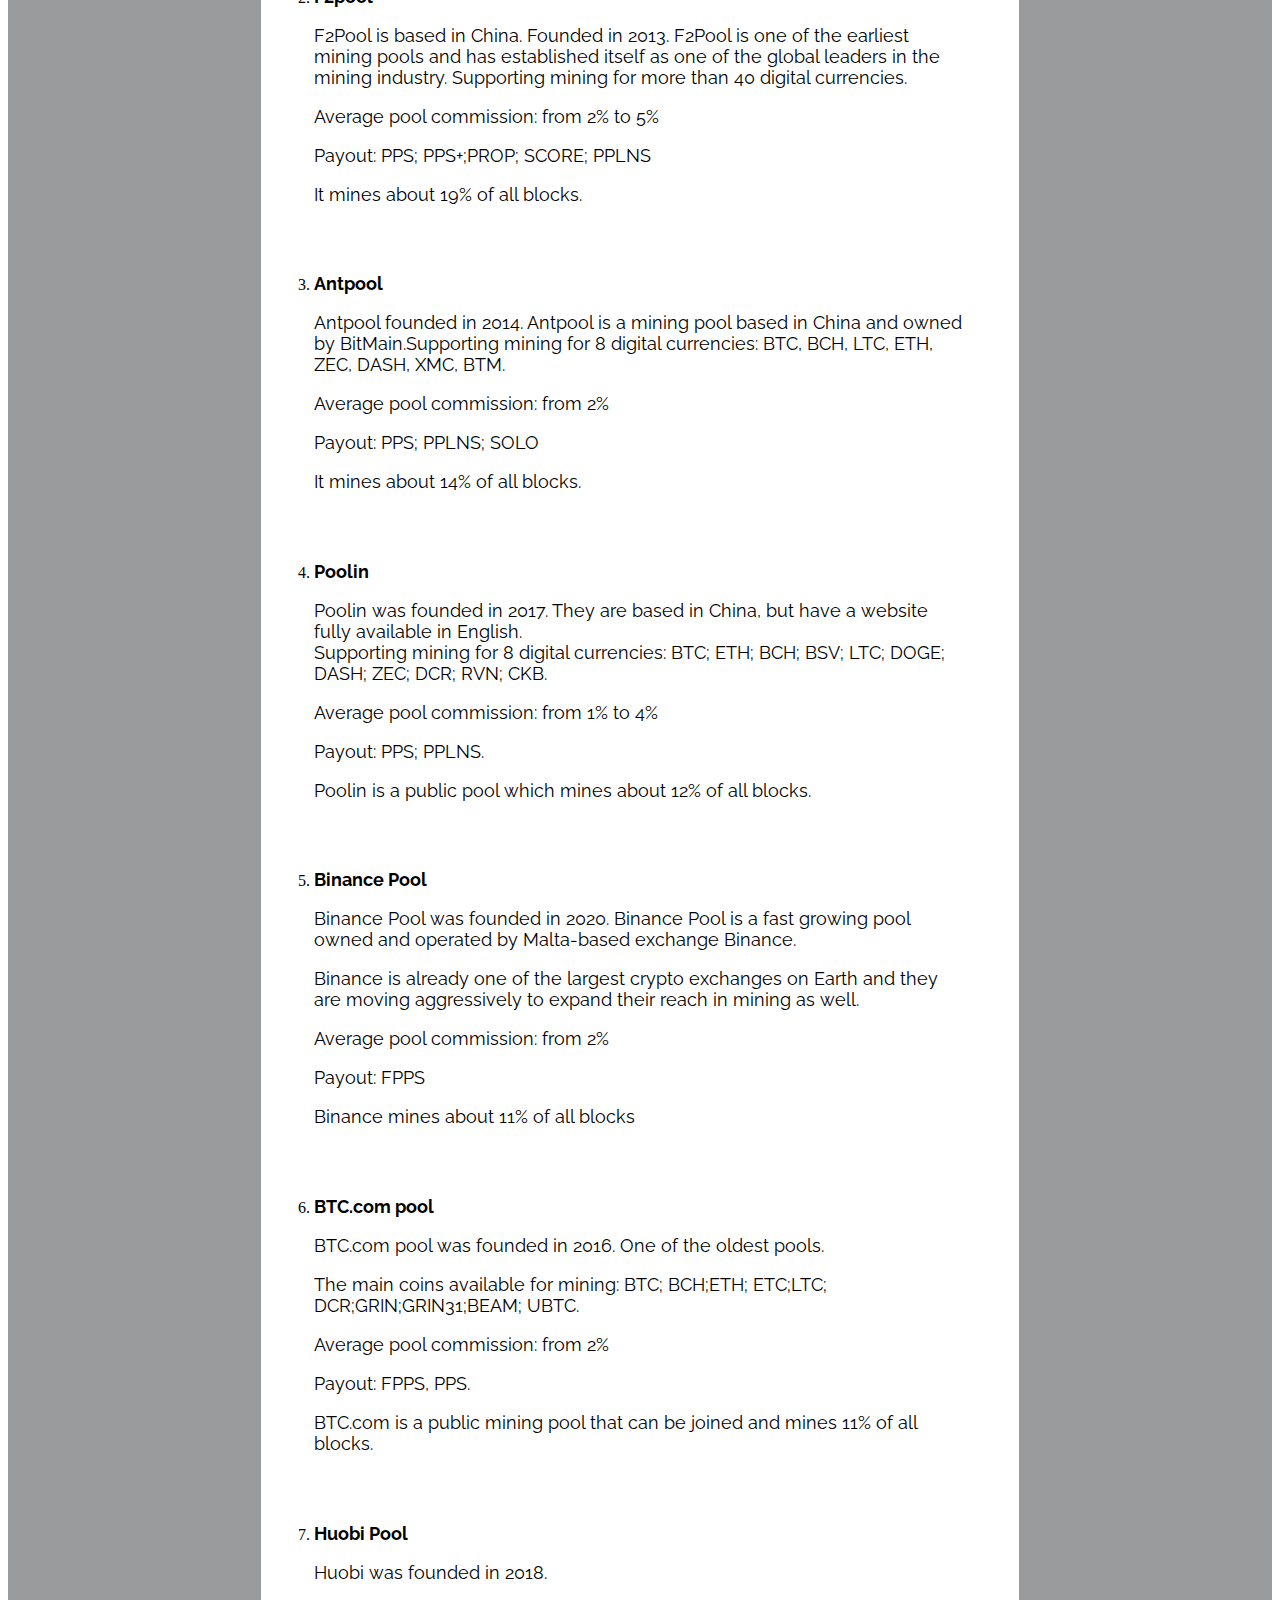
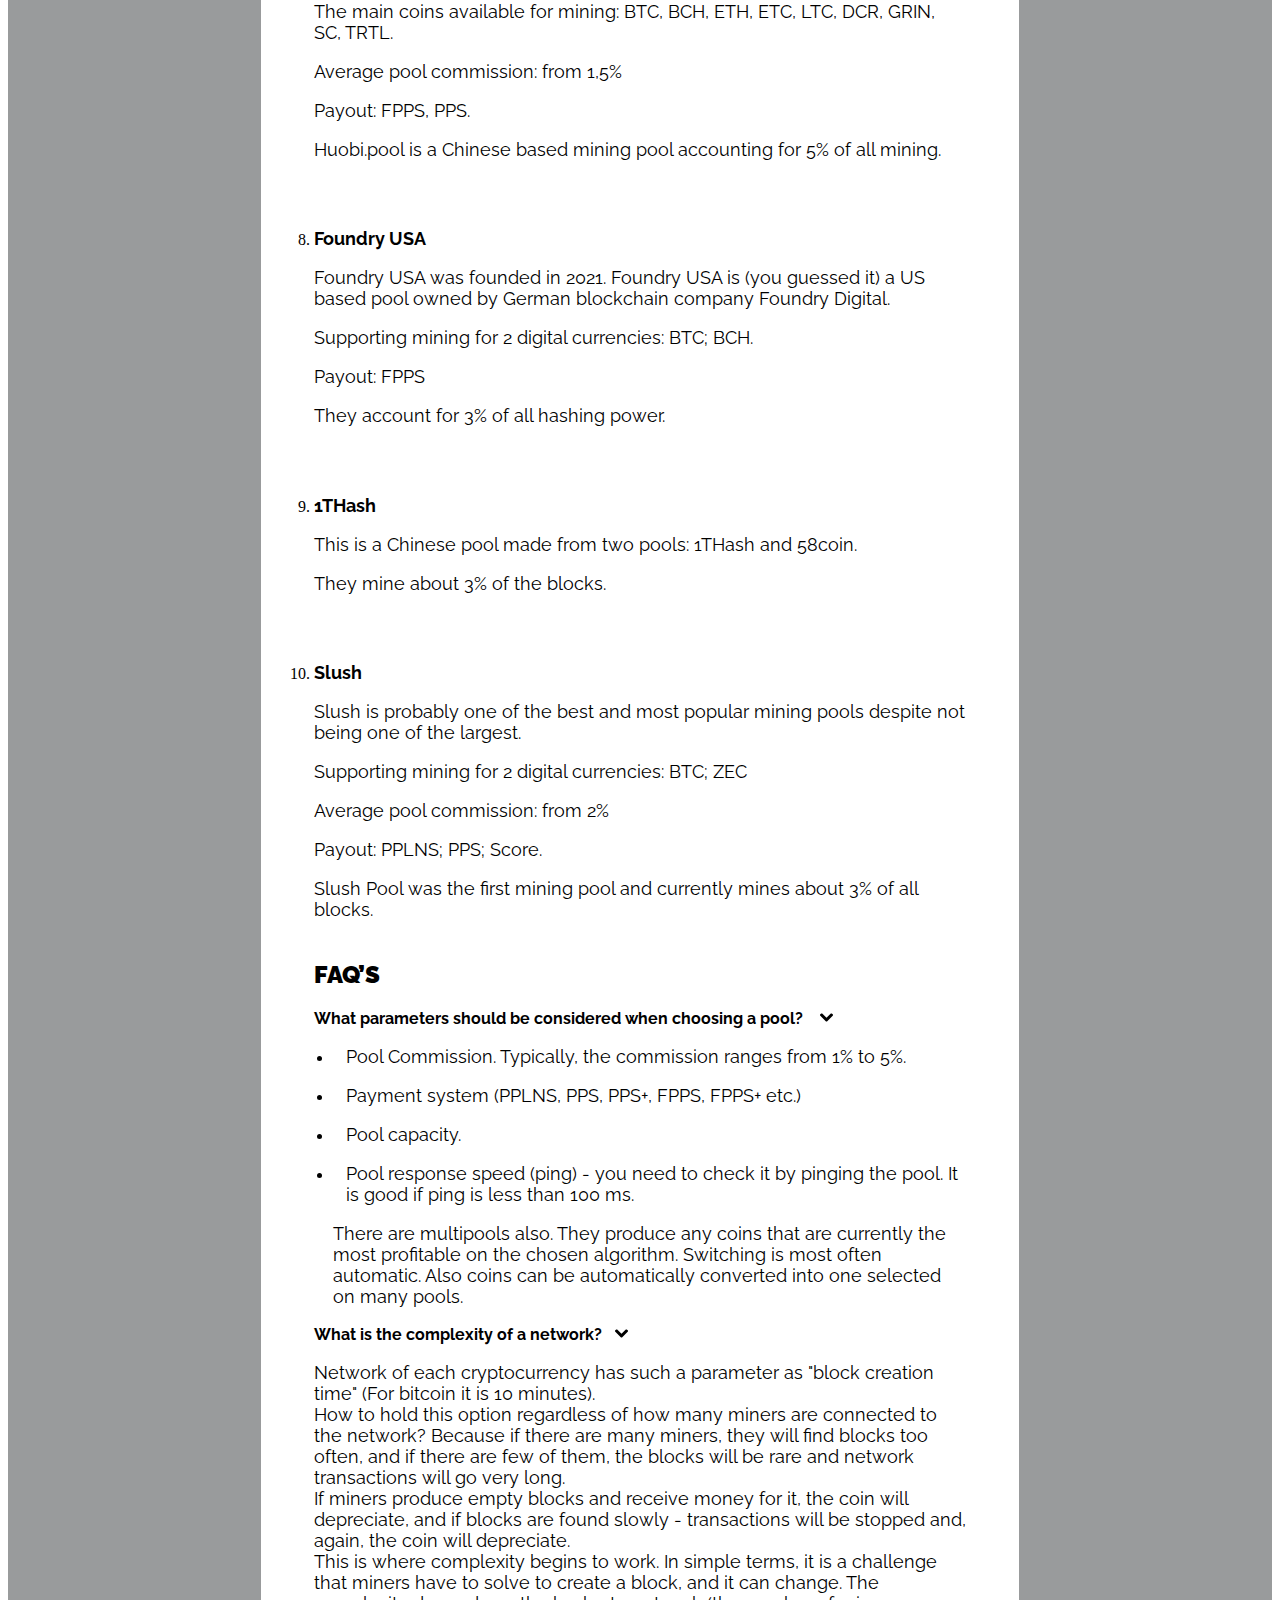
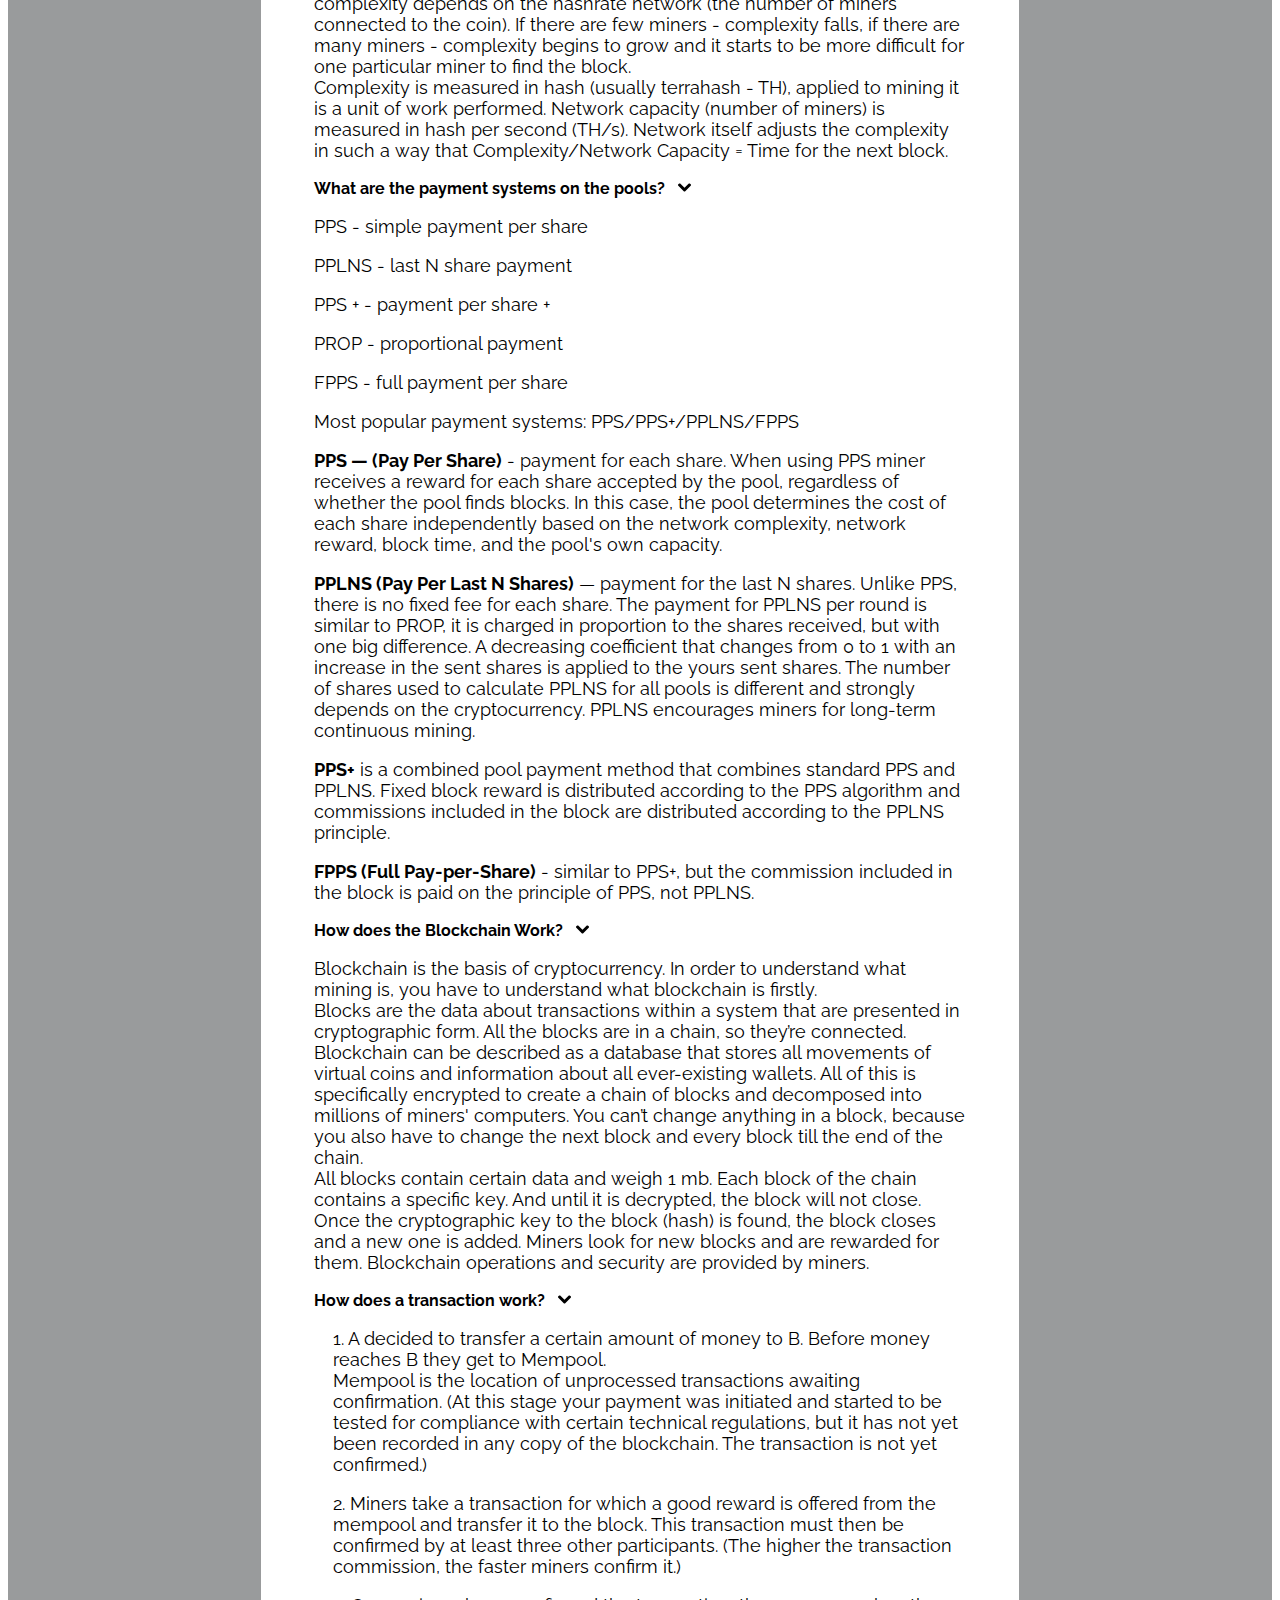
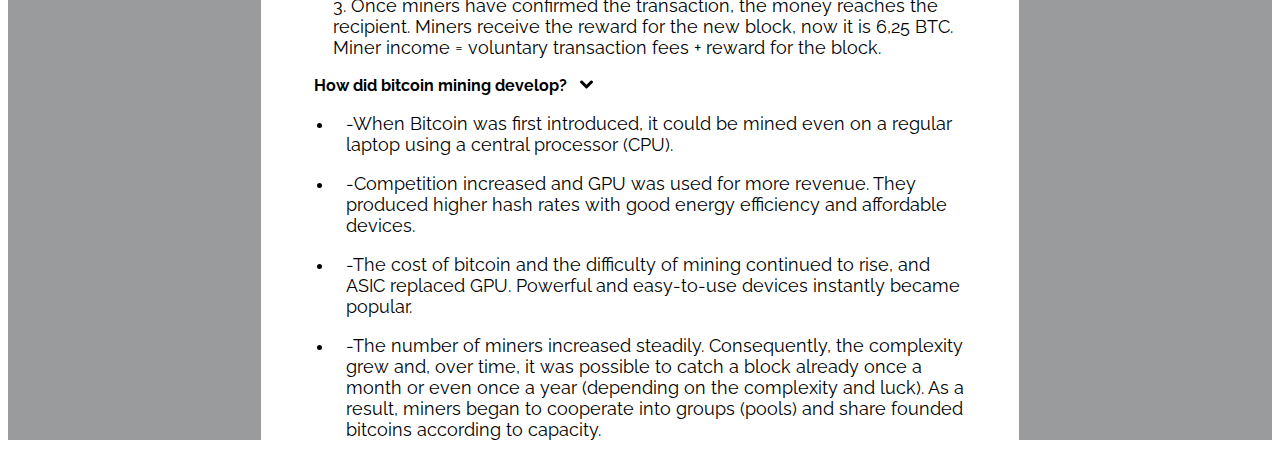
==== commit a5c35f26: "all texts were added" ====
--- a/index.html
+++ b/index.html
@@ -242,16 +242,126 @@
       </div>
     </div>
 
-     <div class="container">
+     <div class="container-fluid">
       <div class="row faq-1">
-          <p>
-              <a class="toggler text-left" style="width: 100%;"  data-bs-toggle="collapse" href="#multiCollapseExample1" role="button" aria-expanded="false" aria-controls="multiCollapseExample1"><b>Mining pool</b></a>
-            </p>
-            <div class="row">
-              <div class="col">
-                <div class="collapse multi-collapse" id="multiCollapseExample1">
-                  <div class="card card-body">
-                    Some placeholder content for the first collapse component of this multi-collapse example. This panel is hidden by default but revealed when the user activates the relevant trigger.
+        <h2><b> FAQ’S</b></h2>
+            <a class="toggler  text-left" style="width: 100%;"  data-bs-toggle="collapse" href="#FAQCollapse1" role="button" aria-expanded="false" aria-controls="FAQCollapse1"><b>What parameters should be considered when choosing a pool? <img src="img/arrow-down.svg" alt=""> </b></a>
+            <div class="row">
+              <div class="col">
+                <div class="collapse multi-collapse" id="FAQCollapse1">
+                  <div class="card card-body">
+                    <ul>
+                      <li>
+                        <p>Pool Commission. Typically, the commission ranges from 1% to 5%.</p>            
+                      </li>
+                      <li>
+                        <p>Payment system (PPLNS, PPS, PPS+, FPPS, FPPS+ etc.)</p>
+                      </li>
+                      <li>
+                        <p>Pool capacity.</p>
+                      </li>
+                      <li>
+                        <p>Pool response speed (ping) - you need to check it by pinging the pool. It is good if ping is less than 100 ms.</p>
+                      </li>
+                      <p>There are multipools also. They produce any coins that are currently the most profitable on the chosen algorithm. Switching is most often automatic. Also coins can be automatically converted into one selected on many pools.</p>
+                    </ul>
+                  </div>
+                </div>
+              </div>
+            </div>
+            <a class="toggler  text-left" style="width: 100%;"  data-bs-toggle="collapse" href="#FAQCollapse2" role="button" aria-expanded="false" aria-controls="FAQCollapse2"><b>What is the complexity of a network?<img src="img/arrow-down.svg" alt=""></b></a>
+            <div class="row">
+              <div class="col">
+                <div class="collapse multi-collapse" id="FAQCollapse2">
+                  <div class="card card-body">
+                    <p>
+                      Network of each cryptocurrency has such a parameter as "block creation time" (For bitcoin it is 10 minutes).<br>
+                      How to hold this option regardless of how many miners are connected to the network? Because if there are many miners, they will find blocks too often, and if there are few of them, the blocks will be rare and network transactions will go very long.<br>
+                      If miners produce empty blocks and receive money for it, the coin will depreciate, and if blocks are found slowly -  transactions will be stopped and, again, the coin will depreciate.<br>
+                      This is where complexity begins to work. In simple terms, it is a challenge that miners have to solve to create a block, and it can change. The complexity depends on the hashrate network (the number of miners connected to the coin). If there are few miners - complexity falls, if there are many miners - complexity begins to grow and it starts to be more difficult for one particular miner to find the block.<br>
+                      Complexity is measured in hash (usually terrahash - TH), applied to mining it is a unit of work performed. Network capacity (number of miners) is measured in hash per second (TH/s). Network itself adjusts the complexity in such a way that Complexity/Network Capacity = Time for the next block. 
+                    </p>
+                  </div>
+                </div>
+              </div>
+            </div>
+            <a class="toggler  text-left" style="width: 100%;"  data-bs-toggle="collapse" href="#FAQCollapse3" role="button" aria-expanded="false" aria-controls="FAQCollapse3"><b>What are the payment systems on the pools?<img src="img/arrow-down.svg" alt=""></b></a>
+            <div class="row">
+              <div class="col">
+                <div class="collapse multi-collapse" id="FAQCollapse3">
+                  <div class="card card-body">
+                    <p>
+                      PPS - simple payment per share
+                    </p>
+                    <p>PPLNS - last N share payment</p>
+                    <p>PPS + - payment per share +</p>
+                    <p>PROP - proportional payment</p>
+                    <p>FPPS - full payment per share<br></p>
+                    <p>Most popular payment systems: PPS/PPS+/PPLNS/FPPS </p>
+                    <p><b>PPS — (Pay Per Share)</b> - payment for each share. When using PPS miner receives a reward for each share accepted by the pool, regardless of whether the pool finds blocks. In this case, the pool determines the cost of each share independently based on the network complexity, network reward, block time, and the pool's own capacity.</p>
+                    <p><b>PPLNS (Pay Per Last N Shares)</b> — payment for the last N shares. Unlike PPS, there is no fixed fee for each share. The payment for PPLNS per round is similar to PROP, it is charged in proportion to the shares received, but with one big difference. A decreasing coefficient that changes from 0 to 1  with an increase in the sent shares is applied to the yours sent shares.
+                      The number of shares used to calculate PPLNS for all pools is different and strongly depends on the cryptocurrency. PPLNS encourages miners for long-term continuous mining.</p>
+                    <p><b>PPS+</b> is a combined pool payment method that combines standard PPS and PPLNS. Fixed block reward is distributed according to the PPS algorithm and commissions included in the block are distributed according to the PPLNS principle.</p>
+                    <p><b>FPPS (Full Pay-per-Share)</b> - similar to PPS+, but the commission included in the block is paid on the principle of PPS, not PPLNS.</p>
+                  </div>
+                </div>
+              </div>
+            </div>
+            <a class="toggler  text-left" style="width: 100%;"  data-bs-toggle="collapse" href="#FAQCollapse4" role="button" aria-expanded="false" aria-controls="FAQCollapse4"><b>How does the Blockchain Work?<img src="img/arrow-down.svg" alt=""></b></a>
+            <div class="row">
+              <div class="col">
+                <div class="collapse multi-collapse" id="FAQCollapse4">
+                  <div class="card card-body">
+                    <p>
+                      Blockchain is the basis of cryptocurrency. In order to understand what mining is, you have to understand what blockchain is firstly.<br>
+                      Blocks are the data about transactions within a system that are presented in cryptographic form. All the blocks are in a chain, so they’re connected. <br>
+                      Blockchain can be described as a database that stores all movements of virtual coins and information about all ever-existing wallets. All of this is specifically encrypted to create a chain of blocks and decomposed into millions of miners' computers. You can’t change anything in a block, because you also have to change the next block and every block till the end of the chain.<br>
+                      All blocks contain certain data and weigh 1 mb. Each block of the chain contains a specific key. And until it is decrypted, the block will not close. Once the cryptographic key to the block (hash) is found, the block closes and a new one is added. Miners look for new blocks and are rewarded for them. Blockchain operations and security are provided by miners.<br>
+                  </p>
+                  </div>
+                </div>
+              </div>
+            </div>
+            <a class="toggler  text-left" style="width: 100%;"  data-bs-toggle="collapse" href="#FAQCollapse5" role="button" aria-expanded="false" aria-controls="FAQCollapse5"><b>How does a transaction work?<img src="img/arrow-down.svg" alt=""></b></a>
+            <div class="row">
+              <div class="col">
+                <div class="collapse multi-collapse" id="FAQCollapse5">
+                  <div class="card card-body">
+                    <ul>
+                        <p>1. A decided to transfer a certain amount of money to B. Before money reaches B they get to Mempool.<br>
+                          Mempool is the location of unprocessed transactions awaiting confirmation.
+                          (At this stage your payment was initiated and started to be tested for compliance with certain technical regulations, but it has not yet been recorded in any copy of the blockchain. The transaction is not yet confirmed.)
+                          </p>
+                        <p>2. Miners take a transaction for which a good reward is offered from the mempool and transfer it to the block. This transaction must then be confirmed by at least three other participants.
+                          (The higher the transaction commission, the faster miners confirm it.)</p>
+                        <p>
+                          3. Once miners have confirmed the transaction, the money reaches the recipient.
+                          Miners receive the reward for the new block, now it is 6,25 BTC.
+                          Miner income = voluntary transaction fees + reward for the block.</p>
+                    </ul>
+                  </div>
+                </div>
+              </div>
+            </div>
+            <a class="toggler  text-left" style="width: 100%;"  data-bs-toggle="collapse" href="#FAQCollapse6" role="button" aria-expanded="false" aria-controls="FAQCollapse6"><b>How did bitcoin mining develop?<img src="img/arrow-down.svg" alt=""></b></a>
+            <div class="row">
+              <div class="col">
+                <div class="collapse multi-collapse" id="FAQCollapse6">
+                  <div class="card card-body">
+                   <ul>
+                     <li>
+                       <p>-When Bitcoin was first introduced, it could be mined even on a regular laptop using a central processor (CPU).</p>
+                     </li>
+                     <li>
+                       <p>-Competition increased and GPU was used for more revenue. They produced higher hash rates with good energy efficiency and affordable devices.</p>
+                     </li>
+                     <li>
+                       <p>-The cost of bitcoin and the difficulty of mining continued to rise, and ASIC replaced GPU. Powerful and easy-to-use devices instantly became popular.</p>
+                     </li>
+                     <li>
+                       <p>-The number of miners increased steadily. Consequently, the complexity grew and, over time, it was possible to catch a block already once a month or even once a year (depending on the complexity and luck). As a result, miners began to cooperate into groups (pools) and share founded bitcoins according to capacity. </p>
+                     </li>
+                   </ul>
                   </div>
                 </div>
               </div>
--- a/css/style.css
+++ b/css/style.css
@@ -58,15 +58,24 @@
     width: 30px;
 }
 
-.faq-1 .toggler a {
+.faq-1 a {
 	text-decoration: none;
-	color: black;
-
-}
-.faq-1{
-	margin-left: 10%;
-}
-
+	color: black !important;
+
+}
+.faq-1 .toggler {
+	padding-top: 5%	;
+}
+.faq-1 .toggler img {
+	width: 2%;
+	margin-left: 2%
+}
+.faq-1 ul {
+	padding-left: 3%;
+}
+.faq-1 ul > li {
+	padding-left: 2%;
+}
 .faq-1 .faq-answer {
 	margin-left: 10%;
 }
